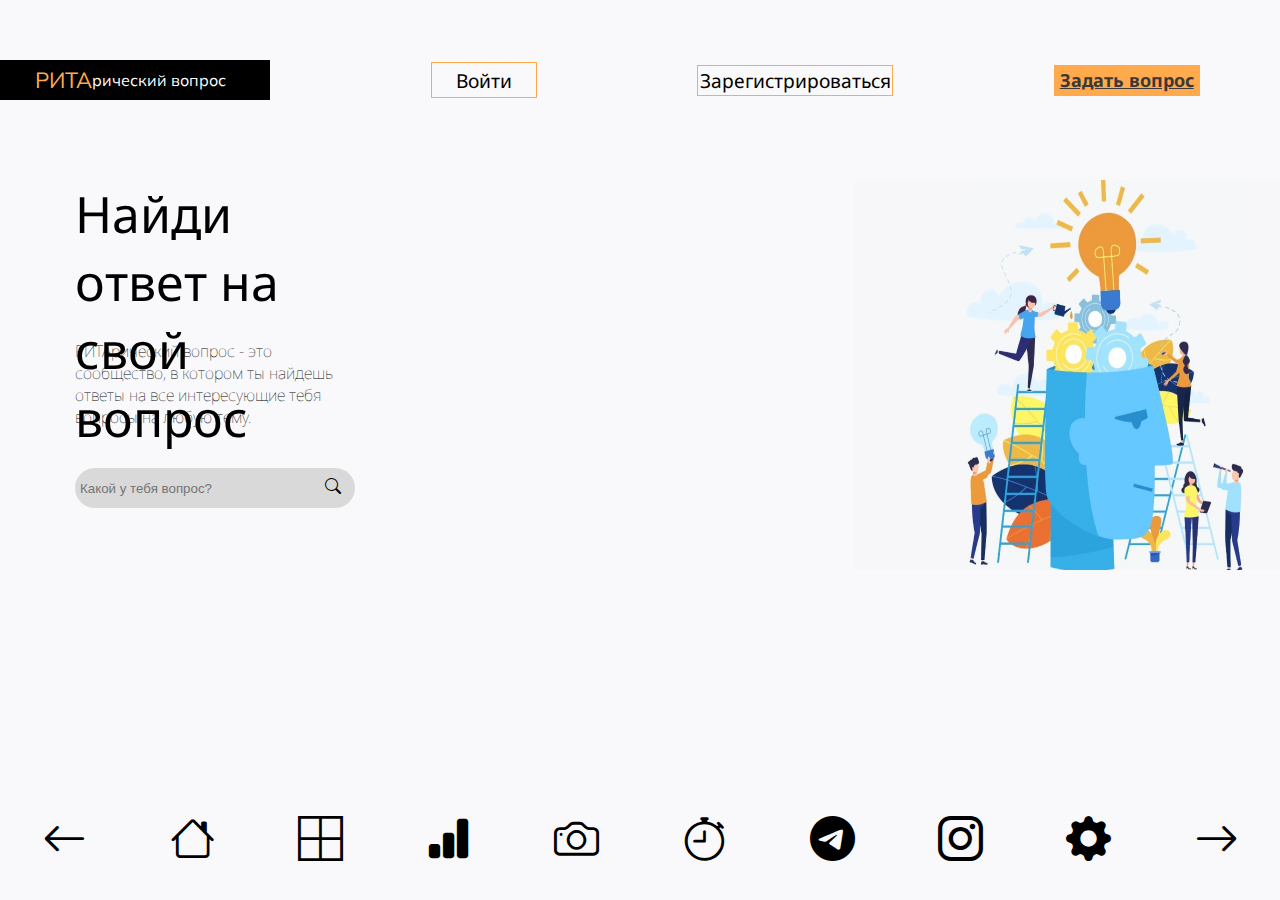
==== index.html @ 3bcfb421 "init" ====
<!DOCTYPE html>
<html lang="ru">
<head>
    <meta charset="UTF-8">
    <meta http-equiv="X-UA-Compatible" content="IE=edge">
    <meta name="viewport" content="width=device-width, initial-scale=1.0">
<link rel="preconnect" href="https://fonts.googleapis.com">
<link rel="preconnect" href="https://fonts.gstatic.com" crossorigin>
<link rel="stylesheet" href="static/styles/form-style.css">
<link href="https://fonts.googleapis.com/css2?family=Mulish:wght@300;500&family=Stint+Ultra+Expanded&display=swap" rel="stylesheet">
<link href="https://fonts.googleapis.com/css2?family=Montserrat:ital,wght@0,100;0,200;0,500;0,600;0,800;1,300;1,900&family=Roboto:wght@100&display=swap" rel="stylesheet">
<link rel="stylesheet" href="https://fonts.googleapis.com/css2?family=Material+Symbols+Outlined:opsz,wght,FILL,GRAD@48,400,0,0" />
<link rel="stylesheet" href="https://cdn.jsdelivr.net/npm/bootstrap-icons@1.10.3/font/bootstrap-icons.css">
<link href="https://fonts.googleapis.com/css2?family=Mulish:wght@300;500;900&family=Noto+Sans:ital,wght@0,100;0,300;0,400;0,500;0,600;0,800;1,200;1,900&family=Stint+Ultra+Expanded&display=swap" rel="stylesheet">
<link href="https://fonts.googleapis.com/css2?family=Montserrat:ital,wght@0,100;0,200;0,500;0,600;0,800;1,300;1,900&family=Roboto:wght@100&display=swap" rel="stylesheet">
    <link rel="stylesheet" href="https://fonts.googleapis.com/css2?family=Material+Symbols+Outlined:opsz,wght,FILL,GRAD@48,400,0,0" />
    <title>РИТАрический вопрос</title>
</head>
<body bgcolor="#F9F9FB">
<div id="all" onclick="CloseSignUp()"></div>
<div id="all2" onclick="CloseLogIn()"></div>
     <div class="header_main">
             <div class="title">
                 <p class="orange">РИТА</p>рический вопрос
             </div>
        <div class="log-in" id="btn2" onclick="WindowsLogIn()">Войти</div>
        <div class="sign-up" id="btn" onclick="WindowsSignUp()">Зарегистрироваться</div>
        <div class="askquestion"><a href="input-question.html" target="_blank">Задать вопрос</a></div>
     </div>
    <div class="content">
           <div class="left-content">
                <div class="find-answer">Найди ответ на свой <br>вопрос</div>
                <div class="definition">РИТАрический вопрос - это сообщество, в котором ты найдешь ответы на все интересующие тебя вопросы на любую тему.</div>
                    <div class="search">
                        <input type="search" class="search-str" placeholder="Какой у тебя вопрос?">
                        <p class="bi bi-search"></p>
                    </div>
                 
            </div>
           
              <img src="ritaquestion.jpg" class="picture">
       
    </div>
    <div class="footer_main">
        <div><i class="bi bi-arrow-left"></i></div>
        <div><i class="bi bi-house"></i></div>
        <div><i class="bi bi-border-all"></i></div>
        <div><i class="bi bi-bar-chart-fill"></i></div>
        <div><i class="bi bi-camera"></i></div>
        <div><i class="bi bi-stopwatch"></i></div>
        <div><i class="bi bi-telegram"></i></div>
        <div><i class="bi bi-instagram"></i></div>
        <div><i class="bi bi-gear-fill"></i></div>
        <div><i class="bi bi-arrow-right"></i></div>
    </div>
  
    <div class="create-account-block" id="change">
        <div class="header">Создать аккаунт</div>
    <div class="main">
        <div class="create-account-str1"><input class="create-account-input"  type="text" placeholder="Имя пользователя"></div>
        <div class="create-account-str"><input class="create-account-input" type="text" placeholder="Email"></div>
        <div class="create-account-str3"><input class="create-account-input" type="text" placeholder="Пароль"></div>
        <div class="create-account-str"><input class="create-account-input" type="text" placeholder="Пароль еще раз"></div>
        <div class="i-agree"><input type="checkbox">Я принимаю условия пользования</div>
    </div>
        <div class="footer"></div>
          <div class="create">Создать</div>
        <div class="have-an-account">Уже есть аккаунт?<a href="login.html" target="_blank">Войти</a></div>
        </div>
        <div class="block" id="loginform">
            <div class="header-login">Вход</div>  
            <div class="str1"><input type="text" class="input" placeholder="Email"></div>
            <div class="str2"><input type="text" class="input" placeholder="Пароль"></div>
           <div class="forget-password"><a href="forget-password.html" target="_blank">Забыли пароль?</a></div>
           <div class="login">Войти</div>
        </div>

</body>
</html>
<style>


.search{
    position: relative;
}

.search > p{
    position: absolute;
    top: 50px;
    left: 250px;
    
}
*{
    padding: 0;
    margin: 0;
}
body{
    width: 100vw;
    height: 100vh;
    display: flex;
    flex-direction: column;
    justify-content: space-between;
}
#all{
    position: fixed;
    width: 100vw;
    height: 100vh;
    background-color: #000;
    opacity: 0.2;
    display: none;
}
#all2{
    position: fixed;
    width: 100vw;
    height: 100vh;
    background-color: #000;
    opacity: 0.2;
    display: none;
}

i{
    font-size: 45px;
}
.header_main{
    display: flex;
    justify-content: space-around;
    white-space: nowrap;
    align-items: center;
    padding-top: 60px;
}
.title{
    background-color: black; 
    color: white;
    display: flex;
    justify-content:center;
    align-items: center;
    font-family: 'Mulish', sans-serif;
    width: 280px;
    height: 40px;
    cursor: pointer;
    margin-left: -90px;

}
.orange{
    color:#FFAB4D;
    font-size: 22px;
}
.log-in{
    display: flex;
    border:1px  solid#FFAB4D;
    width: 100px;
    height: 30px;
    font-family: 'Noto Sans', sans-serif;
    padding: 2px;
    justify-content:center;
    font-size: small;
    cursor: pointer;
    align-items: center;
    font-size: larger;
}
.sign-up{
    display: flex;
    font-family: 'Noto Sans', sans-serif;
    border:1px  solid#FFAB4D;
    width: 190px;
    height: 25px;
    justify-content: center;
    font-size: small;
    padding: 2px;
    cursor: pointer;
    align-items: center;
    font-size: larger;

}
.askquestion{
    display: flex;
    font-family: 'Noto Sans', sans-serif;
    border:1px  solid#FFAB4D;
    align-items: center;
    width: 140px;
    height: 25px;
    justify-content: center;
    font-size: small;
    font-weight: bold;
    background-color: #FFAB4D;
    padding: 2px;
    cursor: pointer;
    font-size: large;
    }
.askquestion:hover{
    background-color: rgb(240, 122, 11);
}
.content{
display: flex;
align-content: center;
height: 500px;
}
img{
    padding-left: 500px;
}
.left-content{
    height: 50%;
    margin-left: 75px;
}

.find-answer{
    font-size: 50px;
    font-family: 'Noto Sans', sans-serif;
    height: 120px;
}
.definition{
    font-family: 'Noto Sans', sans-serif;
    font-weight: lighter;
    width: 280px;
    padding-top: 40px;
}
.search-str{
    background-color: #D9D9D9;
    margin-top: 40px;
    height: 40px;
    width: 280px;
    border: 0;
    border-radius: 50px;
}
.search-str::placeholder{
   padding-left: 5px;
}
.picture{
    width: 500px;
    height: 390px;
}
.footer_main{
    display: flex;
    height: 80px;
    justify-content: space-around;
    align-items: center;
    margin-top: 40px;
    margin-bottom: 20px;
}
</style>
<script>
    function WindowsSignUp()
        {
        let element = document.getElementById('change');
        element.style.display = 'block';

        let elements = document.getElementById('all');
        elements.style.display='block';
        }

    function CloseSignUp()
    {
       let blackBackground = document.getElementById('all');
       blackBackground.style.display = 'none';

       let signUpForm = document.getElementById('change');
       signUpForm.style.display = 'none';
    }
    function WindowsLogIn()
    {
        let logvisual = document.getElementById('loginform');
        logvisual.style.display = 'block';
        let elements = document.getElementById('all2');
        elements.style.display='block';
    }
    function CloseLogIn()
    {
        let blackBackground = document.getElementById('all2');
       blackBackground.style.display = 'none';
        let logInForm = document.getElementById('loginform');
       logInForm.style.display = 'none';

    }
</script>
---- static/styles/form-style.css ----
a:visited{
    color: #3D3939;
}

a:link{
    color: #3D3939;
}



    .create-account-block{
    width: 250px;
    border-radius: 10px;
    background-color: white;
    position: fixed;
    position: absolute;
    left: 50%;
    top: 50%;
    transform: translate(-50%,-50%);
    display: none;
        
}
.header{
display: flex;
justify-content: center;
align-items: center;
background: #FFAC4D;
width: 250px;
height: 45px;
border-radius: 10px;
color: white;
font-size: 20px;
text-align: center;
font-family: 'Montserrat', sans-serif;
}
.create-account-str1{
 padding-top: 18px;
 padding-left: 12px;
 border-radius: 20px;

}
.create-account-str{
padding-left: 12px;
padding-top: 5px;
}
.create-account-str3{
    padding-left: 12px;
    padding-top: 15px;
    }


.create-account-input{
    width: 210px;
    height: 20px;
    background-color: #dad5d5;
    border: 1px solid black;
    border-radius: 6px;
}

.create-account-input::placeholder{
    color: #494747 !important;
}

.i-agree{
    padding-top: 6px;
    padding-left: 12px;
    font-size: 12px;
    color: #3D3939;
    font-family: 'Inter', sans-serif;
    font-weight: 0;
}
.create{
    color: white;
    margin-top: 10px;
    width: 140px;
    height: 35px;
    margin-left: 55px;
    background-color: #FFAC4D;
    border-radius: 25px;
    display: flex;
    justify-content: center;
    align-items: center;
    font-family: 'Inter', sans-serif;
}
.have-an-account{
    font-size: 13px;
    color: #3D3939;
    font-family: 'Inter', sans-serif;
    font-weight: 0;
    padding-top: 7px;
    padding-left: 16px;
}
.block{
    margin: 20px;
    height: 200px;
    width: 250px;
    border-radius: 10px;
    background-color: white;
    position: fixed;
    position: absolute;
    left: 50%;
    top: 50%;
    transform: translate(-50%,-50%);
    display: none;
}
.header-login{
    display: flex;
    justify-content: center;
    align-items: center;
    background: #FFAC4D;
    width: 250px;
    height: 45px;
    border-radius: 10px;
    color: white;
    font-size: 20px;
    text-align: center;
    font-family: 'Montserrat', sans-serif;
    }
.input{
    width: 210px;
    height: 20px;
    background-color: #dfdada;
    border: 1px solid black;
    border-radius: 6px;
}
.str1{
    padding-top: 15px;
    padding-left: 12px;
}
.str2{
    padding-left: 12px;
    padding-top: 10px;
}
.forget-password{
    padding-top: 6px;
    padding-left: 12px;
    font-size: 12px;
    color: #3D3939;
    font-family: 'Inter', sans-serif;
    font-weight: 0;
}
.login{
    color: white;
    margin-top: 10px;
    width: 140px;
    height: 35px;
    margin-left: 55px;
    background-color: #FFAC4D;
    border-radius: 25px;
    display: flex;
    justify-content: center;
    align-items: center;
    font-family: 'Inter', sans-serif;
}
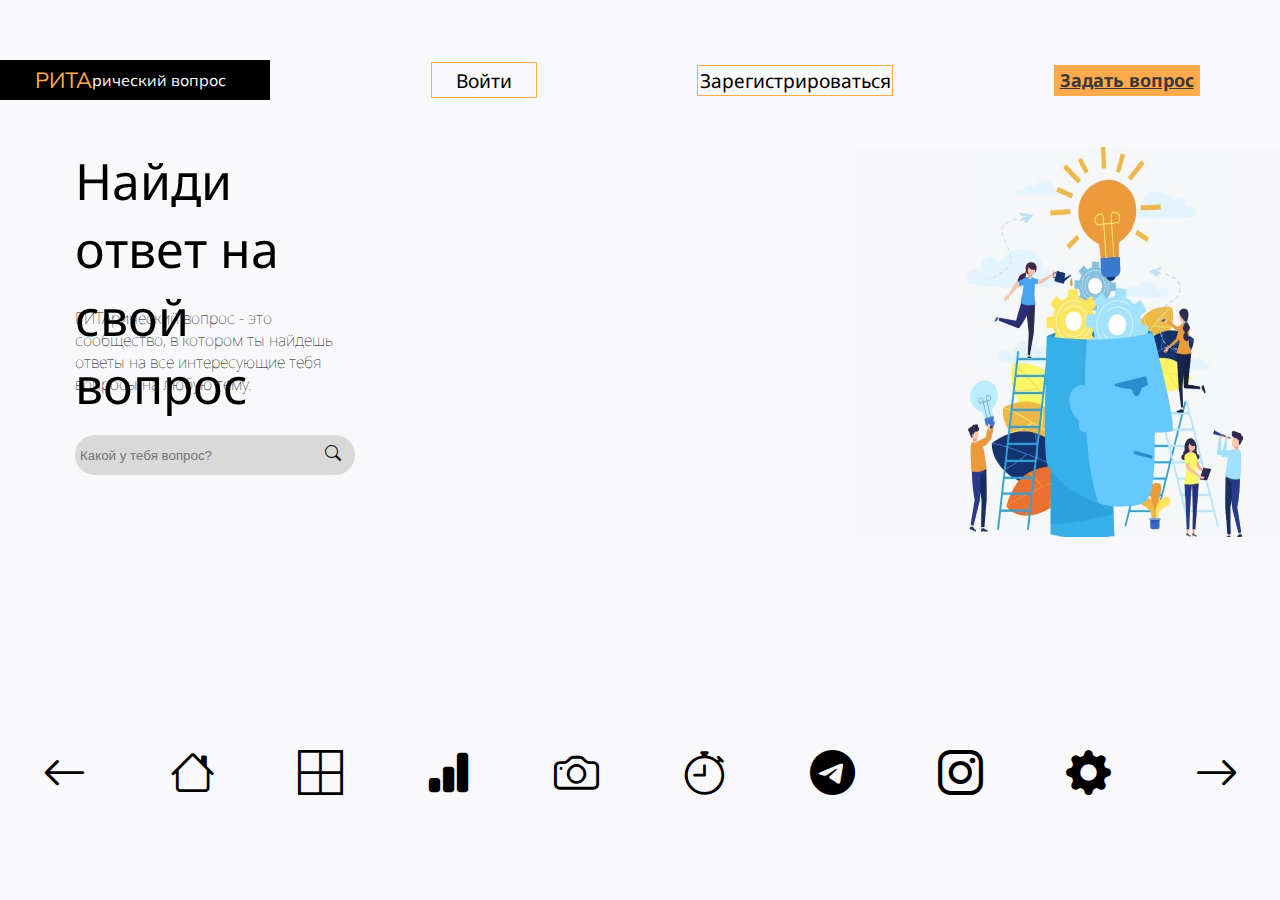
==== commit 855410b1: "add br" ====
--- a/index.html
+++ b/index.html
@@ -74,6 +74,7 @@
            <div class="forget-password"><a href="forget-password.html" target="_blank">Забыли пароль?</a></div>
            <div class="login">Войти</div>
         </div>
+        <br>
 
 </body>
 </html>
